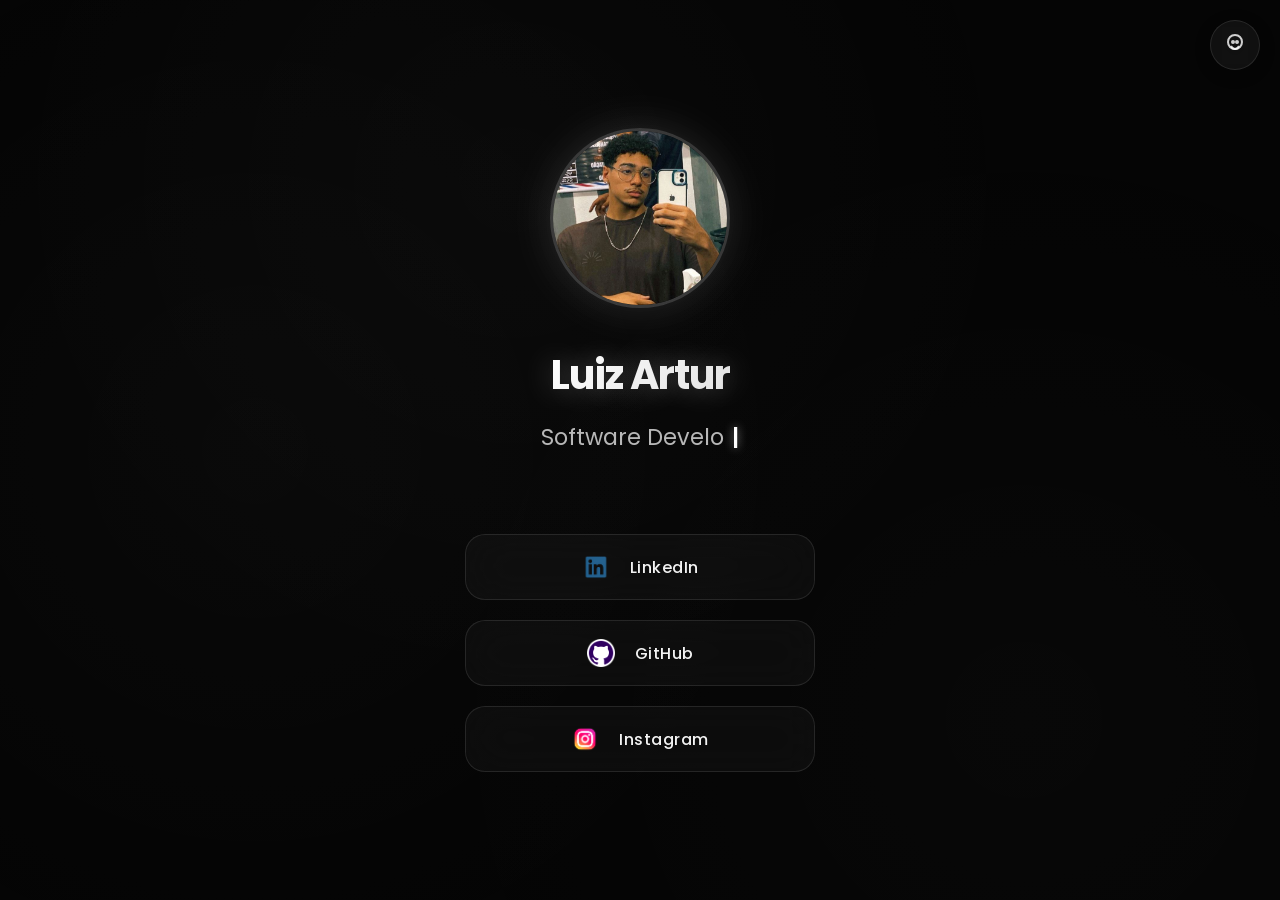
==== index.html @ 088e6364 "feat: adicionar foto de perfil, suporte index.html, vercel.json e otimizacoes de deploy" ====
<!DOCTYPE html>
<html lang="pt-BR">
<head>
    <meta charset="UTF-8">
    <meta name="viewport" content="width=device-width, initial-scale=1.0">
    <meta name="description" content="Portfólio de Luiz Artur - Software Developer">
    <meta name="author" content="Luiz Artur">
    <meta name="theme-color" content="#050505">

    <!-- Open Graph / Meta tags para redes sociais e compartilhamento -->
    <meta property="og:type" content="website">
    <meta property="og:title" content="Luiz Artur | Software Developer">
    <meta property="og:description" content="Portfólio interativo de Luiz Artur - Software Developer. Conheça meus projetos e links de contato.">
    <meta property="og:image" content="img/foto.jpg">

    <!-- Twitter Card -->
    <meta name="twitter:card" content="summary_large_image">
    <meta name="twitter:title" content="Luiz Artur | Software Developer">
    <meta name="twitter:description" content="Portfólio interativo de Luiz Artur - Software Developer.">
    <meta name="twitter:image" content="img/foto.jpg">

    <title>Luiz Artur - Software Developer</title>
    <link rel="icon" type="image/jpeg" href="img/foto.jpg">
    <link rel="stylesheet" href="styles.css">
</head>
<body>
    <header>
        <img id="profile-photo" src="img/foto.jpg" alt="Foto de Luiz Artur">
        <h1>Luiz Artur</h1>
        <h3><span id="texto-digitado"></span><span class="cursor">|</span></h3>
    </header>

    <div class="social-links">
        <a href="https://www.linkedin.com/in/luizartur20/" target="_blank" rel="noopener noreferrer" class="social-button">
            <img src="img/linkedin.png" alt="LinkedIn">
            <span>LinkedIn</span>
        </a>
        
        <a href="https://github.com/luiiz2" target="_blank" rel="noopener noreferrer" class="social-button">
            <img src="img/github.png" alt="GitHub">
            <span>GitHub</span>
        </a>
        
        <a href="https://www.instagram.com/mluiiz_/" target="_blank" rel="noopener noreferrer" class="social-button">
            <img src="img/instagram.png" alt="Instagram">
            <span>Instagram</span>
        </a>
    </div>
    
    <!-- Botão Easter Egg do Pombo -->
    <button id="pigeon-easter-egg" class="pigeon-btn" title="🐦">
        <svg width="24" height="24" viewBox="0 0 24 24" fill="none" stroke="currentColor" stroke-width="2">
            <path d="M12 2C8 2 5 5 5 9c0 4 3 7 7 7s7-3 7-7c0-4-3-7-7-7z"/>
            <circle cx="10" cy="9" r="1"/>
            <circle cx="14" cy="9" r="1"/>
            <path d="M8 13c1 2 3 3 4 3s3-1 4-3"/>
        </svg>
    </button>
    
    <!-- Áudio para a música "Pegue o Pombo" -->
    <audio id="pigeon-music" loop preload="auto">
        <!-- Adicione aqui o arquivo de áudio da música "Pegue o Pombo" -->
        <!-- Exemplo: <source src="audio/pegue-o-pombo.mp3" type="audio/mpeg"> -->
    </audio>
    
    <script src="script.js"></script>
</body>
</html>
---- styles.css ----
/* Importando fontes modernas */
@import url('https://fonts.googleapis.com/css2?family=Poppins:wght@300;400;500;600;700&family=Inter:wght@300;400;500;600&display=swap');

* {
    margin: 0;
    padding: 0;
    box-sizing: border-box;
}

body {
    display: flex;
    flex-direction: column;
    align-items: center;
    justify-content: center;
    min-height: 100vh;
    margin: 0;
    text-align: center;
    font-family: 'Poppins', 'Inter', sans-serif;
    background-color: #050505;
    color: #ffffff;
    position: relative;
    overflow-x: hidden;
    padding: 20px;
    cursor: auto; /* Cursor padrão - cursor customizado será adicionado via JS */
}

body.drawing-mode {
    cursor: crosshair;
}

/* Efeito sutil de partículas animadas no fundo preto */
body::before {
    content: '';
    position: fixed;
    top: 0;
    left: 0;
    width: 100%;
    height: 100%;
    background-image: 
        radial-gradient(circle at 20% 50%, rgba(255, 255, 255, 0.02) 0%, transparent 50%),
        radial-gradient(circle at 80% 80%, rgba(255, 255, 255, 0.015) 0%, transparent 50%),
        radial-gradient(circle at 40% 20%, rgba(255, 255, 255, 0.02) 0%, transparent 50%);
    animation: backgroundMove 20s ease-in-out infinite;
    pointer-events: none;
    z-index: 0;
}

@keyframes backgroundMove {
    0%, 100% { transform: translate(0, 0) scale(1); }
    50% { transform: translate(-20px, -20px) scale(1.1); }
}

header {
    margin-bottom: 50px;
    padding: 0 20px;
    position: relative;
    z-index: 6000;
    animation: fadeInUp 0.8s ease-out;
    transition: transform 0.1s ease-out;
}

@keyframes fadeInUp {
    from {
        opacity: 0;
        transform: translateY(30px);
    }
    to {
        opacity: 1;
        transform: translateY(0);
    }
}

#profile-photo {
    width: 180px;
    height: 180px;
    border-radius: 50%;
    object-fit: cover;
    object-position: center 20%;
    margin-bottom: 30px;
    border: 3px solid rgba(255, 255, 255, 0.2);
    box-shadow: 
        0 0 40px rgba(255, 255, 255, 0.1),
        0 0 80px rgba(255, 255, 255, 0.05),
        inset 0 0 20px rgba(255, 255, 255, 0.05);
    transition: transform 0.3s ease, box-shadow 0.3s ease, border-color 0.3s ease;
    animation: photoFloat 3s ease-in-out infinite;
}

@keyframes photoFloat {
    0%, 100% { transform: translateY(0px); }
    50% { transform: translateY(-10px); }
}

#profile-photo:hover {
    transform: translateY(-5px) scale(1.05);
    border-color: rgba(255, 255, 255, 0.4);
    box-shadow: 
        0 0 60px rgba(255, 255, 255, 0.15),
        0 0 100px rgba(255, 255, 255, 0.08),
        inset 0 0 30px rgba(255, 255, 255, 0.1);
}

h1 {
    font-size: 2.5rem;
    font-weight: 700;
    margin: 0 0 15px;
    letter-spacing: -1px;
    background: linear-gradient(135deg, #ffffff 0%, #e0e0e0 100%);
    -webkit-background-clip: text;
    -webkit-text-fill-color: transparent;
    background-clip: text;
    text-shadow: 0 0 30px rgba(255, 255, 255, 0.3);
}

h3 {
    font-size: 1.4rem;
    font-weight: 400;
    color: #b8b8b8;
    margin: 0 0 30px;
    min-height: 32px;
    display: flex;
    align-items: center;
    justify-content: center;
    gap: 5px;
}

a {
    color: #ffffff;
    text-decoration: none;
}

.social-links {
    display: flex;
    flex-direction: column;
    align-items: center;
    gap: 20px;
    width: 100%;
    max-width: 400px;
    position: relative;
    z-index: 6000;
    animation: fadeInUp 1s ease-out 0.2s both;
}

.social-button {
    display: flex;
    align-items: center;
    justify-content: center;
    background: rgba(255, 255, 255, 0.03);
    backdrop-filter: blur(20px);
    -webkit-backdrop-filter: blur(20px);
    border: 1.5px solid rgba(255, 255, 255, 0.1);
    width: 100%;
    max-width: 350px;
    padding: 18px 28px;
    border-radius: 20px;
    text-decoration: none;
    transition: all 0.4s cubic-bezier(0.4, 0, 0.2, 1);
    position: relative;
    overflow: hidden;
    cursor: pointer;
    z-index: 6001;
}

.social-button::before {
    content: '';
    position: absolute;
    top: 0;
    left: -100%;
    width: 100%;
    height: 100%;
    background: linear-gradient(90deg, transparent, rgba(255, 255, 255, 0.1), transparent);
    transition: left 0.5s;
}

.social-button:hover::before {
    left: 100%;
}

.social-button img {
    width: 28px;
    height: 28px;
    margin-right: 20px;
    object-fit: contain;
    filter: brightness(1.1);
    transition: transform 0.3s ease;
}

.social-button:hover img {
    transform: scale(1.15) rotate(5deg);
}

.social-button span {
    color: rgba(255, 255, 255, 0.95);
    font-size: 16px;
    font-weight: 500;
    letter-spacing: 0.5px;
    position: relative;
    z-index: 1;
}

.social-button:hover {
    background: rgba(255, 255, 255, 0.08);
    border-color: rgba(255, 255, 255, 0.3);
    transform: translateY(-6px) scale(1.02);
    box-shadow: 
        0 15px 35px rgba(0, 0, 0, 0.6),
        0 0 30px rgba(255, 255, 255, 0.1);
}

/* Efeito do cursor piscando melhorado */
.cursor {
    display: inline-block;
    color: #ffffff;
    margin-left: 3px;
    font-weight: 600;
    animation: piscar 1s infinite;
    text-shadow: 0 0 10px rgba(255, 255, 255, 0.5);
}

/* Animação que faz o cursor aparecer e sumir */
@keyframes piscar {
    0%, 50% { opacity: 1; }
    51%, 100% { opacity: 0; }
}

/* Estilos para o cursor personalizado */
#custom-cursor {
    /* Removido mix-blend-mode para eliminar efeito de brilho */
    box-shadow: none !important;
    text-shadow: none !important;
    filter: none !important;
}

/* Estilos para o ripple effect */
.ripple {
    position: absolute;
    border-radius: 50%;
    background: rgba(255, 255, 255, 0.3);
    transform: scale(0);
    animation: ripple-animation 0.6s ease-out;
    pointer-events: none;
}

@keyframes ripple-animation {
    to {
        transform: scale(4);
        opacity: 0;
    }
}

/* Responsividade */
@media (max-width: 480px) {
    body {
        cursor: auto; /* Restaura cursor padrão em mobile */
    }
    
    h1 {
        font-size: 2rem;
    }
    
    h3 {
        font-size: 1.2rem;
    }
    
    #profile-photo {
        width: 150px;
        height: 150px;
    }
    
    .social-button {
        padding: 16px 24px;
        cursor: pointer; /* Restaura cursor padrão em mobile */
    }
    
    header {
        transform: none !important; /* Desabilita parallax em mobile */
    }
    
    #custom-cursor {
        display: none !important; /* Esconde cursor customizado em mobile */
    }
}

/* Desabilita cursor customizado em dispositivos touch */
@media (hover: none) {
    body {
        cursor: auto;
    }
    
    #custom-cursor {
        display: none !important;
    }
    
    .social-button {
        cursor: pointer;
    }
}

/* ============================================
   EASTER EGG: BOTÃO DO POMBO
   ============================================ */
.pigeon-btn {
    position: fixed;
    top: 20px;
    right: 20px;
    width: 50px;
    height: 50px;
    border-radius: 50%;
    background: rgba(255, 255, 255, 0.05);
    backdrop-filter: blur(20px);
    -webkit-backdrop-filter: blur(20px);
    border: 1.5px solid rgba(255, 255, 255, 0.1);
    color: rgba(255, 255, 255, 0.8);
    cursor: pointer;
    display: flex;
    align-items: center;
    justify-content: center;
    transition: all 0.3s ease;
    box-shadow: 0 4px 15px rgba(0, 0, 0, 0.3);
    z-index: 10003;
    padding: 0;
    pointer-events: auto;
}

.pigeon-btn:hover {
    background: rgba(255, 255, 255, 0.1);
    border-color: rgba(255, 255, 255, 0.3);
    transform: translateY(-2px) scale(1.1);
    box-shadow: 0 6px 20px rgba(0, 0, 0, 0.4);
}

.pigeon-btn:active {
    transform: translateY(0) scale(0.95);
}

.pigeon-btn svg {
    width: 24px;
    height: 24px;
}

/* Pombo voando */
#flying-pigeon {
    filter: drop-shadow(0 0 10px rgba(255, 255, 255, 0.4));
    will-change: transform;
    image-rendering: auto;
    user-select: none;
    -webkit-user-drag: none;
}

#flying-pigeon:hover {
    filter: drop-shadow(0 0 15px rgba(255, 255, 255, 0.8));
}

/* Mensagem de vitória */
#victory-message {
    font-family: 'Poppins', 'Inter', sans-serif;
    text-align: center;
    white-space: nowrap;
}

@media (max-width: 480px) {
    .pigeon-btn {
        width: 45px;
        height: 45px;
        top: 15px;
        right: 15px;
    }
    
    .pigeon-btn svg {
        width: 20px;
        height: 20px;
    }
    
    #flying-pigeon {
        width: 50px !important;
        height: 50px !important;
    }
    
    #victory-message {
        font-size: 2rem !important;
    }
}
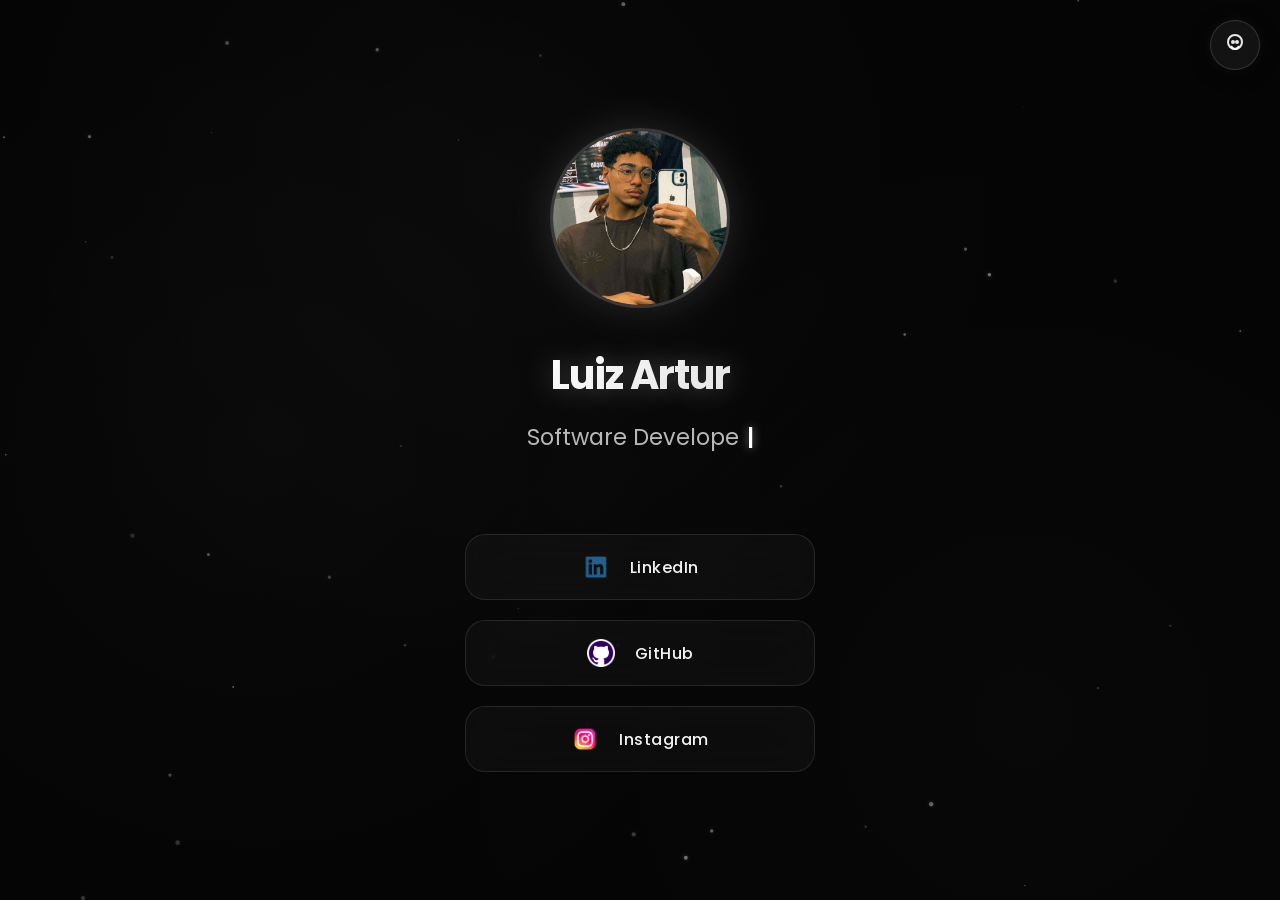
==== commit a0d7f0d4: "feat: corrigir e aprimorar minijogo Pegue o Pombo com motor de audio, HUD e efeitos" ====
--- a/index.html
+++ b/index.html
@@ -48,7 +48,7 @@
     </div>
     
     <!-- Botão Easter Egg do Pombo -->
-    <button id="pigeon-easter-egg" class="pigeon-btn" title="🐦">
+    <button id="pigeon-easter-egg" class="pigeon-btn" title="🐦 Jogar Pegue o Pombo!" aria-label="Mini-game do pombo">
         <svg width="24" height="24" viewBox="0 0 24 24" fill="none" stroke="currentColor" stroke-width="2">
             <path d="M12 2C8 2 5 5 5 9c0 4 3 7 7 7s7-3 7-7c0-4-3-7-7-7z"/>
             <circle cx="10" cy="9" r="1"/>
--- a/styles.css
+++ b/styles.css
@@ -297,7 +297,7 @@
 }
 
 /* ============================================
-   EASTER EGG: BOTÃO DO POMBO
+   EASTER EGG: BOTÃO DO POMBO & MINIJOGO
    ============================================ */
 .pigeon-btn {
     position: fixed;
@@ -306,27 +306,39 @@
     width: 50px;
     height: 50px;
     border-radius: 50%;
-    background: rgba(255, 255, 255, 0.05);
+    background: rgba(255, 255, 255, 0.06);
     backdrop-filter: blur(20px);
     -webkit-backdrop-filter: blur(20px);
-    border: 1.5px solid rgba(255, 255, 255, 0.1);
-    color: rgba(255, 255, 255, 0.8);
+    border: 1.5px solid rgba(255, 255, 255, 0.15);
+    color: rgba(255, 255, 255, 0.9);
     cursor: pointer;
     display: flex;
     align-items: center;
     justify-content: center;
-    transition: all 0.3s ease;
-    box-shadow: 0 4px 15px rgba(0, 0, 0, 0.3);
+    transition: all 0.3s cubic-bezier(0.175, 0.885, 0.32, 1.275);
+    box-shadow: 0 4px 20px rgba(0, 0, 0, 0.4), 0 0 15px rgba(255, 255, 255, 0.05);
     z-index: 10003;
     padding: 0;
     pointer-events: auto;
+    animation: pigeonBtnPulse 3s ease-in-out infinite;
+}
+
+@keyframes pigeonBtnPulse {
+    0%, 100% {
+        box-shadow: 0 4px 20px rgba(0, 0, 0, 0.4), 0 0 10px rgba(255, 255, 255, 0.05);
+        border-color: rgba(255, 255, 255, 0.15);
+    }
+    50% {
+        box-shadow: 0 6px 25px rgba(0, 0, 0, 0.5), 0 0 20px rgba(255, 255, 255, 0.2);
+        border-color: rgba(255, 255, 255, 0.35);
+    }
 }
 
 .pigeon-btn:hover {
-    background: rgba(255, 255, 255, 0.1);
-    border-color: rgba(255, 255, 255, 0.3);
-    transform: translateY(-2px) scale(1.1);
-    box-shadow: 0 6px 20px rgba(0, 0, 0, 0.4);
+    background: rgba(255, 255, 255, 0.15);
+    border-color: rgba(255, 255, 255, 0.4);
+    transform: translateY(-3px) scale(1.12);
+    box-shadow: 0 8px 30px rgba(0, 0, 0, 0.5), 0 0 25px rgba(255, 255, 255, 0.3);
 }
 
 .pigeon-btn:active {
@@ -336,32 +348,162 @@
 .pigeon-btn svg {
     width: 24px;
     height: 24px;
+    transition: transform 0.3s ease;
+}
+
+.pigeon-btn:hover svg {
+    transform: rotate(12deg) scale(1.1);
+}
+
+/* Modo Jogo Ativo */
+body.pigeon-game-active {
+    cursor: crosshair !important;
 }
 
 /* Pombo voando */
 #flying-pigeon {
-    filter: drop-shadow(0 0 10px rgba(255, 255, 255, 0.4));
-    will-change: transform;
-    image-rendering: auto;
+    position: fixed;
+    width: 65px;
+    height: 65px;
+    object-fit: contain;
+    z-index: 10004;
+    cursor: crosshair;
     user-select: none;
     -webkit-user-drag: none;
+    pointer-events: auto;
+    filter: drop-shadow(0 0 12px rgba(255, 255, 255, 0.5));
+    will-change: transform, left, top;
+    transition: filter 0.2s ease;
 }
 
 #flying-pigeon:hover {
-    filter: drop-shadow(0 0 15px rgba(255, 255, 255, 0.8));
-}
-
-/* Mensagem de vitória */
-#victory-message {
+    filter: drop-shadow(0 0 20px rgba(255, 255, 255, 0.9)) scale(1.05);
+}
+
+/* HUD do Minijogo */
+.pigeon-hud {
+    position: fixed;
+    top: 20px;
+    left: 50%;
+    transform: translateX(-50%);
+    display: flex;
+    align-items: center;
+    gap: 16px;
+    padding: 10px 20px;
+    background: rgba(15, 15, 15, 0.75);
+    backdrop-filter: blur(20px);
+    -webkit-backdrop-filter: blur(20px);
+    border: 1px solid rgba(255, 255, 255, 0.15);
+    border-radius: 50px;
+    box-shadow: 0 10px 35px rgba(0, 0, 0, 0.6), 0 0 20px rgba(255, 255, 255, 0.05);
+    z-index: 10005;
     font-family: 'Poppins', 'Inter', sans-serif;
-    text-align: center;
+    color: #ffffff;
+    font-size: 0.95rem;
+    animation: hudSlideDown 0.4s ease-out;
+}
+
+@keyframes hudSlideDown {
+    from {
+        opacity: 0;
+        transform: translate(-50%, -30px);
+    }
+    to {
+        opacity: 1;
+        transform: translate(-50%, 0);
+    }
+}
+
+.hud-item {
+    display: flex;
+    align-items: center;
+    gap: 6px;
     white-space: nowrap;
 }
 
-@media (max-width: 480px) {
+.hud-title {
+    font-weight: 600;
+    color: #ffdf70;
+}
+
+.hud-score b, .hud-record b {
+    color: #00ffcc;
+    font-size: 1.1rem;
+}
+
+.hud-controls {
+    display: flex;
+    align-items: center;
+    gap: 8px;
+    margin-left: 8px;
+}
+
+.hud-btn {
+    background: rgba(255, 255, 255, 0.1);
+    border: 1px solid rgba(255, 255, 255, 0.2);
+    color: #ffffff;
+    padding: 5px 12px;
+    border-radius: 20px;
+    font-size: 0.85rem;
+    font-family: inherit;
+    cursor: pointer;
+    transition: all 0.2s ease;
+}
+
+.hud-btn:hover {
+    background: rgba(255, 255, 255, 0.25);
+    border-color: rgba(255, 255, 255, 0.4);
+    transform: scale(1.05);
+}
+
+.hud-btn-exit {
+    background: rgba(255, 70, 70, 0.2);
+    border-color: rgba(255, 70, 70, 0.4);
+    color: #ff8888;
+}
+
+.hud-btn-exit:hover {
+    background: rgba(255, 70, 70, 0.4);
+    color: #ffffff;
+}
+
+/* Mensagem de Banner */
+.pigeon-banner-message {
+    position: fixed;
+    top: 15%;
+    left: 50%;
+    transform: translate(-50%, -50%);
+    background: rgba(0, 0, 0, 0.85);
+    backdrop-filter: blur(15px);
+    border: 1px solid rgba(255, 255, 255, 0.2);
+    padding: 14px 28px;
+    border-radius: 30px;
+    color: #ffffff;
+    font-size: 1.2rem;
+    font-weight: 600;
+    z-index: 10006;
+    box-shadow: 0 10px 40px rgba(0, 0, 0, 0.8);
+    pointer-events: none;
+    animation: bannerPop 0.4s ease-out;
+    transition: all 0.4s ease;
+    white-space: nowrap;
+}
+
+@keyframes bannerPop {
+    from {
+        opacity: 0;
+        transform: translate(-50%, -20%) scale(0.8);
+    }
+    to {
+        opacity: 1;
+        transform: translate(-50%, -50%) scale(1);
+    }
+}
+
+@media (max-width: 600px) {
     .pigeon-btn {
-        width: 45px;
-        height: 45px;
+        width: 44px;
+        height: 44px;
         top: 15px;
         right: 15px;
     }
@@ -371,12 +513,28 @@
         height: 20px;
     }
     
+    .pigeon-hud {
+        width: 90%;
+        font-size: 0.8rem;
+        padding: 8px 14px;
+        gap: 10px;
+        justify-content: space-between;
+    }
+
+    .hud-title span {
+        display: none;
+    }
+    
     #flying-pigeon {
         width: 50px !important;
         height: 50px !important;
     }
-    
-    #victory-message {
-        font-size: 2rem !important;
+
+    .pigeon-banner-message {
+        font-size: 0.95rem;
+        padding: 10px 20px;
+        width: 90%;
+        text-align: center;
+        white-space: normal;
     }
 }
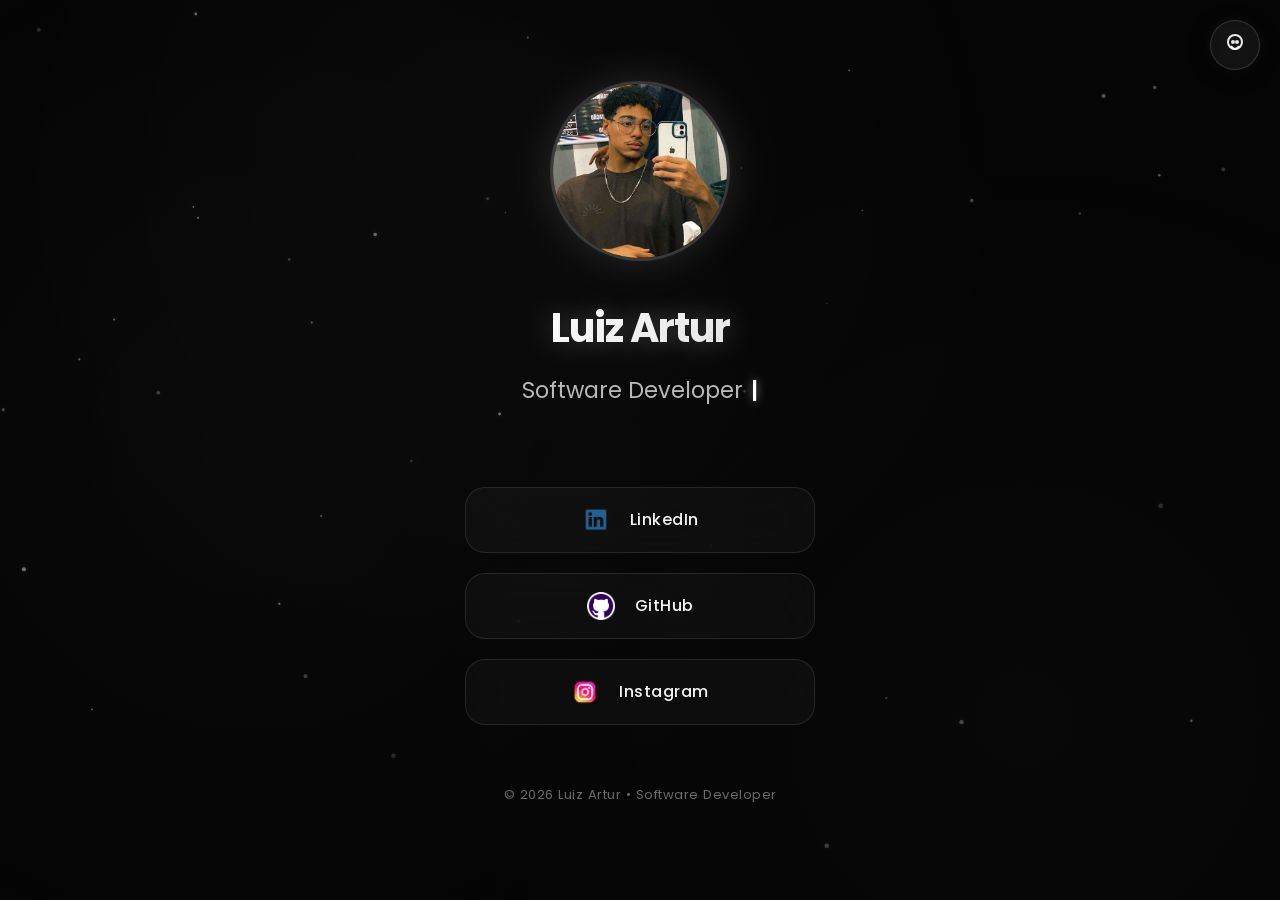
==== commit 1f409a04: "refactor: otimizacoes de SEO, acessibilidade, performance, botao de limpar tela e scrollbar personal" ====
--- a/index.html
+++ b/index.html
@@ -3,9 +3,14 @@
 <head>
     <meta charset="UTF-8">
     <meta name="viewport" content="width=device-width, initial-scale=1.0">
-    <meta name="description" content="Portfólio de Luiz Artur - Software Developer">
+    <meta name="description" content="Portfólio de Luiz Artur - Software Developer. Conheça meus projetos, perfil do GitHub, LinkedIn e redes de contato.">
     <meta name="author" content="Luiz Artur">
     <meta name="theme-color" content="#050505">
+
+    <!-- Preconnect para carregar Google Fonts com máxima performance -->
+    <link rel="preconnect" href="https://fonts.googleapis.com">
+    <link rel="preconnect" href="https://fonts.gstatic.com" crossorigin>
+    <link href="https://fonts.googleapis.com/css2?family=Poppins:wght@300;400;500;600;700&family=Inter:wght@300;400;500;600&display=swap" rel="stylesheet">
 
     <!-- Open Graph / Meta tags para redes sociais e compartilhamento -->
     <meta property="og:type" content="website">
@@ -25,31 +30,40 @@
 </head>
 <body>
     <header>
-        <img id="profile-photo" src="img/foto.jpg" alt="Foto de Luiz Artur">
+        <img id="profile-photo" src="img/foto.jpg" alt="Foto de Luiz Artur" width="180" height="180" loading="eager">
         <h1>Luiz Artur</h1>
-        <h3><span id="texto-digitado"></span><span class="cursor">|</span></h3>
+        <h3><span id="texto-digitado"></span><span class="cursor" aria-hidden="true">|</span></h3>
     </header>
 
-    <div class="social-links">
-        <a href="https://www.linkedin.com/in/luizartur20/" target="_blank" rel="noopener noreferrer" class="social-button">
-            <img src="img/linkedin.png" alt="LinkedIn">
+    <main class="social-links">
+        <a href="https://www.linkedin.com/in/luizartur20/" target="_blank" rel="noopener noreferrer" class="social-button" aria-label="Acessar perfil de Luiz Artur no LinkedIn">
+            <img src="img/linkedin.png" alt="Ícone do LinkedIn" width="28" height="28" loading="lazy">
             <span>LinkedIn</span>
         </a>
         
-        <a href="https://github.com/luiiz2" target="_blank" rel="noopener noreferrer" class="social-button">
-            <img src="img/github.png" alt="GitHub">
+        <a href="https://github.com/luiiz2" target="_blank" rel="noopener noreferrer" class="social-button" aria-label="Acessar repositórios de Luiz Artur no GitHub">
+            <img src="img/github.png" alt="Ícone do GitHub" width="28" height="28" loading="lazy">
             <span>GitHub</span>
         </a>
         
-        <a href="https://www.instagram.com/mluiiz_/" target="_blank" rel="noopener noreferrer" class="social-button">
-            <img src="img/instagram.png" alt="Instagram">
+        <a href="https://www.instagram.com/mluiiz_/" target="_blank" rel="noopener noreferrer" class="social-button" aria-label="Acessar perfil de Luiz Artur no Instagram">
+            <img src="img/instagram.png" alt="Ícone do Instagram" width="28" height="28" loading="lazy">
             <span>Instagram</span>
         </a>
-    </div>
+    </main>
+
+    <footer class="portfolio-footer">
+        <p>© 2026 Luiz Artur • Software Developer</p>
+    </footer>
+
+    <!-- Botão Limpar Desenho (aparece quando o usuário desenha na tela) -->
+    <button id="clear-drawing-btn" class="clear-drawing-btn" title="Limpar riscos da tela" aria-label="Limpar desenhos da tela">
+        🧹 <span>Limpar Tela</span>
+    </button>
     
     <!-- Botão Easter Egg do Pombo -->
-    <button id="pigeon-easter-egg" class="pigeon-btn" title="🐦 Jogar Pegue o Pombo!" aria-label="Mini-game do pombo">
-        <svg width="24" height="24" viewBox="0 0 24 24" fill="none" stroke="currentColor" stroke-width="2">
+    <button id="pigeon-easter-egg" class="pigeon-btn" title="🐦 Jogar Pegue o Pombo!" aria-label="Jogar mini-game Pegue o Pombo">
+        <svg width="24" height="24" viewBox="0 0 24 24" fill="none" stroke="currentColor" stroke-width="2" aria-hidden="true">
             <path d="M12 2C8 2 5 5 5 9c0 4 3 7 7 7s7-3 7-7c0-4-3-7-7-7z"/>
             <circle cx="10" cy="9" r="1"/>
             <circle cx="14" cy="9" r="1"/>
@@ -57,12 +71,6 @@
         </svg>
     </button>
     
-    <!-- Áudio para a música "Pegue o Pombo" -->
-    <audio id="pigeon-music" loop preload="auto">
-        <!-- Adicione aqui o arquivo de áudio da música "Pegue o Pombo" -->
-        <!-- Exemplo: <source src="audio/pegue-o-pombo.mp3" type="audio/mpeg"> -->
-    </audio>
-    
     <script src="script.js"></script>
 </body>
 </html>
--- a/styles.css
+++ b/styles.css
@@ -360,6 +360,21 @@
     cursor: crosshair !important;
 }
 
+body.pigeon-game-active header,
+body.pigeon-game-active .social-links,
+body.pigeon-game-active .portfolio-footer,
+body.pigeon-game-active .clear-drawing-btn {
+    opacity: 0 !important;
+    pointer-events: none !important;
+    transform: scale(0.92) translateY(30px) !important;
+}
+
+header,
+.social-links,
+.portfolio-footer {
+    transition: opacity 0.45s cubic-bezier(0.4, 0, 0.2, 1), transform 0.45s cubic-bezier(0.4, 0, 0.2, 1) !important;
+}
+
 /* Pombo voando */
 #flying-pigeon {
     position: fixed;
@@ -388,18 +403,18 @@
     transform: translateX(-50%);
     display: flex;
     align-items: center;
-    gap: 16px;
-    padding: 10px 20px;
-    background: rgba(15, 15, 15, 0.75);
+    gap: 14px;
+    padding: 10px 22px;
+    background: rgba(15, 15, 15, 0.85);
     backdrop-filter: blur(20px);
     -webkit-backdrop-filter: blur(20px);
-    border: 1px solid rgba(255, 255, 255, 0.15);
+    border: 1px solid rgba(255, 255, 255, 0.18);
     border-radius: 50px;
-    box-shadow: 0 10px 35px rgba(0, 0, 0, 0.6), 0 0 20px rgba(255, 255, 255, 0.05);
+    box-shadow: 0 10px 35px rgba(0, 0, 0, 0.7), 0 0 20px rgba(255, 255, 255, 0.08);
     z-index: 10005;
     font-family: 'Poppins', 'Inter', sans-serif;
     color: #ffffff;
-    font-size: 0.95rem;
+    font-size: 0.92rem;
     animation: hudSlideDown 0.4s ease-out;
 }
 
@@ -426,16 +441,45 @@
     color: #ffdf70;
 }
 
+.hud-lives span {
+    letter-spacing: 2px;
+    font-size: 1.05rem;
+}
+
 .hud-score b, .hud-record b {
     color: #00ffcc;
     font-size: 1.1rem;
 }
 
+/* Barra de Tempo do Pombo */
+.hud-timer-box {
+    display: flex;
+    align-items: center;
+    gap: 6px;
+}
+
+.hud-timer-bar {
+    width: 60px;
+    height: 8px;
+    background: rgba(255, 255, 255, 0.15);
+    border-radius: 10px;
+    overflow: hidden;
+    position: relative;
+}
+
+#hud-timer-progress {
+    width: 100%;
+    height: 100%;
+    background: #00ffcc;
+    border-radius: 10px;
+    transition: width 0.05s linear, background-color 0.3s ease;
+}
+
 .hud-controls {
     display: flex;
     align-items: center;
     gap: 8px;
-    margin-left: 8px;
+    margin-left: 6px;
 }
 
 .hud-btn {
@@ -467,22 +511,45 @@
     color: #ffffff;
 }
 
+/* Alerta de Pombo Prestes a Fugir */
+.pigeon-warning {
+    animation: pigeonPanic 0.25s infinite alternate !important;
+    filter: drop-shadow(0 0 16px rgba(255, 50, 50, 0.9)) !important;
+}
+
+@keyframes pigeonPanic {
+    0% { transform: scale(1.1) rotate(-8deg); }
+    100% { transform: scale(1.25) rotate(8deg); }
+}
+
+/* Efeito de Tremor de Tela (Dano / Fuga) */
+.screen-shake {
+    animation: screenShakeAnim 0.35s cubic-bezier(0.36, 0.07, 0.19, 0.97) both;
+}
+
+@keyframes screenShakeAnim {
+    10%, 90% { transform: translate3d(-3px, 0, 0); }
+    20%, 80% { transform: translate3d(5px, 0, 0); }
+    30%, 50%, 70% { transform: translate3d(-6px, 0, 0); }
+    40%, 60% { transform: translate3d(6px, 0, 0); }
+}
+
 /* Mensagem de Banner */
 .pigeon-banner-message {
     position: fixed;
     top: 15%;
     left: 50%;
     transform: translate(-50%, -50%);
-    background: rgba(0, 0, 0, 0.85);
+    background: rgba(0, 0, 0, 0.88);
     backdrop-filter: blur(15px);
-    border: 1px solid rgba(255, 255, 255, 0.2);
+    border: 1px solid rgba(255, 255, 255, 0.25);
     padding: 14px 28px;
     border-radius: 30px;
     color: #ffffff;
-    font-size: 1.2rem;
+    font-size: 1.15rem;
     font-weight: 600;
     z-index: 10006;
-    box-shadow: 0 10px 40px rgba(0, 0, 0, 0.8);
+    box-shadow: 0 10px 40px rgba(0, 0, 0, 0.85);
     pointer-events: none;
     animation: bannerPop 0.4s ease-out;
     transition: all 0.4s ease;
@@ -498,6 +565,161 @@
         opacity: 1;
         transform: translate(-50%, -50%) scale(1);
     }
+}
+
+/* Modal de Game Over */
+.pigeon-modal-overlay {
+    position: fixed;
+    top: 0;
+    left: 0;
+    width: 100%;
+    height: 100%;
+    background: rgba(0, 0, 0, 0.75);
+    backdrop-filter: blur(10px);
+    -webkit-backdrop-filter: blur(10px);
+    display: flex;
+    align-items: center;
+    justify-content: center;
+    z-index: 10007;
+    animation: fadeIn 0.3s ease-out;
+    padding: 20px;
+}
+
+.pigeon-modal-card {
+    background: linear-gradient(135deg, rgba(25, 25, 30, 0.95), rgba(15, 15, 20, 0.98));
+    border: 1.5px solid rgba(255, 255, 255, 0.18);
+    border-radius: 24px;
+    padding: 35px 30px;
+    max-width: 420px;
+    width: 100%;
+    text-align: center;
+    box-shadow: 0 20px 60px rgba(0, 0, 0, 0.8), 0 0 30px rgba(255, 70, 70, 0.15);
+    animation: cardPop 0.4s cubic-bezier(0.175, 0.885, 0.32, 1.275);
+}
+
+@keyframes cardPop {
+    from {
+        opacity: 0;
+        transform: scale(0.8);
+    }
+    to {
+        opacity: 1;
+        transform: scale(1);
+    }
+}
+
+.gameover-icon {
+    font-size: 3.5rem;
+    margin-bottom: 10px;
+    animation: floatIcon 2s ease-in-out infinite;
+}
+
+@keyframes floatIcon {
+    0%, 100% { transform: translateY(0); }
+    50% { transform: translateY(-8px); }
+}
+
+.pigeon-modal-card h2 {
+    font-size: 2rem;
+    color: #ff5555;
+    margin-bottom: 8px;
+    font-weight: 700;
+    text-shadow: 0 0 20px rgba(255, 85, 85, 0.5);
+}
+
+.gameover-subtitle {
+    color: #b0b0b0;
+    font-size: 0.95rem;
+    margin-bottom: 24px;
+}
+
+.gameover-stats {
+    display: flex;
+    gap: 12px;
+    margin-bottom: 20px;
+}
+
+.stat-box {
+    flex: 1;
+    background: rgba(255, 255, 255, 0.05);
+    border: 1px solid rgba(255, 255, 255, 0.1);
+    border-radius: 14px;
+    padding: 14px 10px;
+    display: flex;
+    flex-direction: column;
+    gap: 4px;
+}
+
+.stat-label {
+    font-size: 0.8rem;
+    color: #999999;
+}
+
+.stat-value {
+    font-size: 1.6rem;
+    font-weight: 700;
+    color: #ffffff;
+}
+
+.stat-value.record {
+    color: #00ffcc;
+}
+
+.new-record-tag {
+    background: linear-gradient(90deg, #ff9900, #ff5500);
+    color: #ffffff;
+    font-weight: 600;
+    font-size: 0.85rem;
+    padding: 6px 14px;
+    border-radius: 20px;
+    margin-bottom: 22px;
+    display: inline-block;
+    box-shadow: 0 4px 15px rgba(255, 100, 0, 0.4);
+    animation: recordPulse 1.5s infinite alternate;
+}
+
+@keyframes recordPulse {
+    from { transform: scale(1); }
+    to { transform: scale(1.05); }
+}
+
+.gameover-actions {
+    display: flex;
+    flex-direction: column;
+    gap: 10px;
+}
+
+.game-action-btn {
+    padding: 12px 20px;
+    border-radius: 14px;
+    font-size: 1rem;
+    font-weight: 600;
+    font-family: inherit;
+    cursor: pointer;
+    transition: all 0.25s ease;
+    border: none;
+}
+
+.btn-primary {
+    background: linear-gradient(135deg, #00d2ff 0%, #0077ff 100%);
+    color: #ffffff;
+    box-shadow: 0 6px 20px rgba(0, 119, 255, 0.4);
+}
+
+.btn-primary:hover {
+    transform: translateY(-2px);
+    box-shadow: 0 8px 25px rgba(0, 119, 255, 0.6);
+}
+
+.btn-secondary {
+    background: rgba(255, 255, 255, 0.08);
+    border: 1px solid rgba(255, 255, 255, 0.15);
+    color: #cccccc;
+}
+
+.btn-secondary:hover {
+    background: rgba(255, 255, 255, 0.15);
+    color: #ffffff;
 }
 
 @media (max-width: 600px) {
@@ -514,15 +736,20 @@
     }
     
     .pigeon-hud {
-        width: 90%;
-        font-size: 0.8rem;
-        padding: 8px 14px;
-        gap: 10px;
+        width: 95%;
+        font-size: 0.78rem;
+        padding: 8px 12px;
+        gap: 8px;
         justify-content: space-between;
+        top: 10px;
     }
 
     .hud-title span {
         display: none;
+    }
+
+    .hud-timer-bar {
+        width: 40px;
     }
     
     #flying-pigeon {
@@ -537,4 +764,101 @@
         text-align: center;
         white-space: normal;
     }
+
+    .pigeon-modal-card {
+        padding: 25px 20px;
+    }
+}
+
+/* ============================================
+   RODAPÉ DO PORTFÓLIO
+   ============================================ */
+.portfolio-footer {
+    margin-top: 45px;
+    padding: 15px 20px;
+    font-size: 0.82rem;
+    color: rgba(255, 255, 255, 0.4);
+    letter-spacing: 0.5px;
+    position: relative;
+    z-index: 6000;
+    animation: fadeInUp 1s ease-out 0.4s both;
+}
+
+/* ============================================
+   BOTÃO LIMPAR DESENHO DA TELA
+   ============================================ */
+.clear-drawing-btn {
+    position: fixed;
+    bottom: 20px;
+    left: 20px;
+    background: rgba(20, 20, 25, 0.8);
+    backdrop-filter: blur(15px);
+    -webkit-backdrop-filter: blur(15px);
+    border: 1px solid rgba(255, 255, 255, 0.15);
+    color: rgba(255, 255, 255, 0.85);
+    padding: 8px 16px;
+    border-radius: 30px;
+    font-family: inherit;
+    font-size: 0.85rem;
+    cursor: pointer;
+    z-index: 5001;
+    display: flex;
+    align-items: center;
+    gap: 6px;
+    opacity: 0;
+    transform: translateY(20px) scale(0.9);
+    pointer-events: none;
+    transition: all 0.3s cubic-bezier(0.175, 0.885, 0.32, 1.275);
+    box-shadow: 0 4px 15px rgba(0, 0, 0, 0.4);
+}
+
+.clear-drawing-btn.visible {
+    opacity: 1;
+    transform: translateY(0) scale(1);
+    pointer-events: auto;
+}
+
+.clear-drawing-btn:hover {
+    background: rgba(255, 255, 255, 0.15);
+    border-color: rgba(255, 255, 255, 0.35);
+    color: #ffffff;
+    transform: translateY(-2px) scale(1.05);
+}
+
+/* ============================================
+   ACESSIBILIDADE E FOCO
+   ============================================ */
+a:focus-visible,
+button:focus-visible {
+    outline: 2px solid #00ffcc;
+    outline-offset: 3px;
+}
+
+/* ============================================
+   BARRA DE ROLAGEM MODERNA
+   ============================================ */
+::-webkit-scrollbar {
+    width: 8px;
+}
+
+::-webkit-scrollbar-track {
+    background: #050505;
+}
+
+::-webkit-scrollbar-thumb {
+    background: rgba(255, 255, 255, 0.15);
+    border-radius: 4px;
+}
+
+::-webkit-scrollbar-thumb:hover {
+    background: rgba(255, 255, 255, 0.3);
+}
+
+/* Suporte a Movimento Reduzido */
+@media (prefers-reduced-motion: reduce) {
+    *, ::before, ::after {
+        animation-duration: 0.01ms !important;
+        animation-iteration-count: 1 !important;
+        transition-duration: 0.01ms !important;
+    }
 }
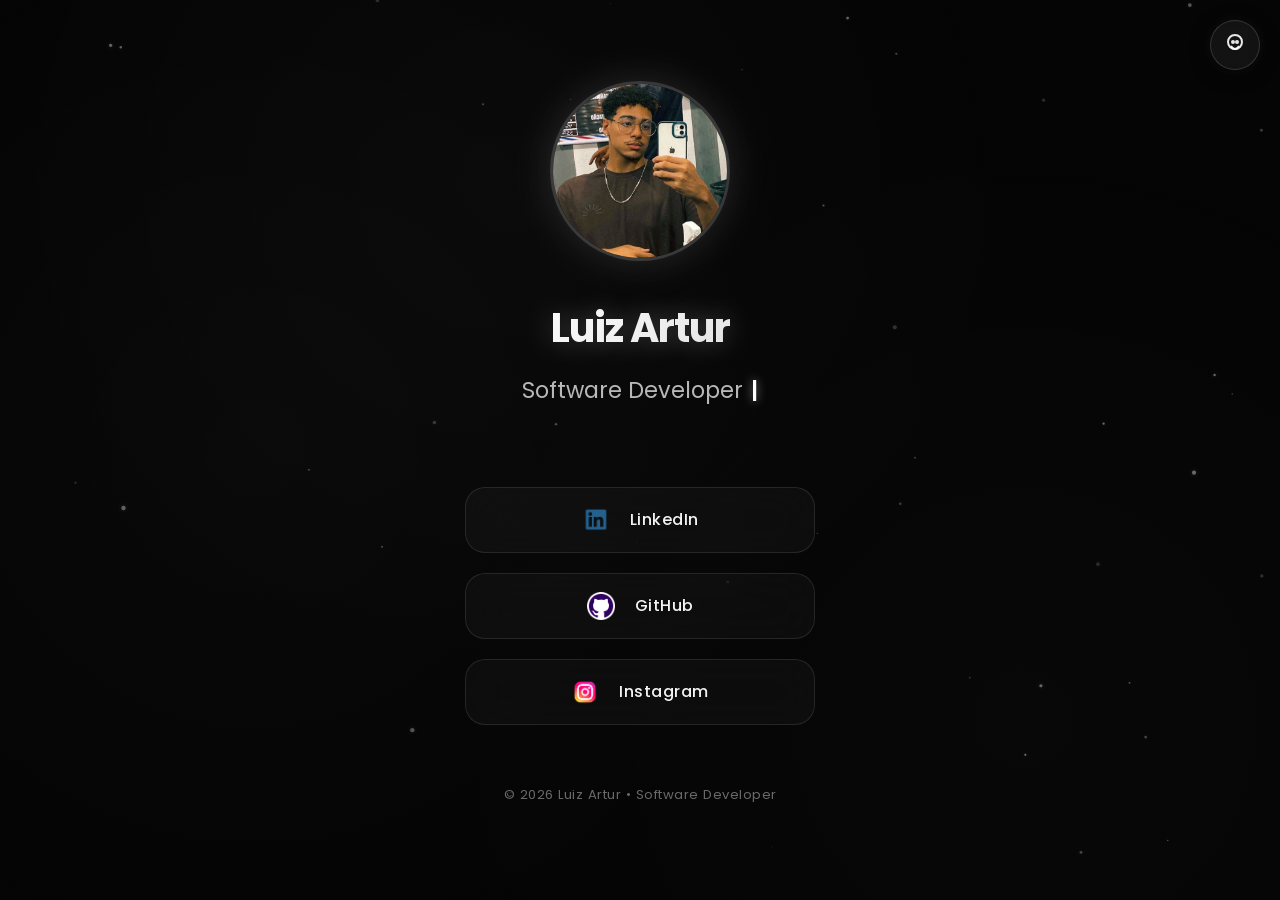
==== commit 640b6f70: "feat: trilha sonora oficial MP3 de Pegue o Pombo e curva de velocidade progressiva estilo jogo do di" ====
--- a/index.html
+++ b/index.html
@@ -71,6 +71,9 @@
         </svg>
     </button>
     
+    <!-- Áudio Oficial Pegue o Pombo MP3 -->
+    <audio id="pegue-pombo-audio" src="pegue-o-pombo.mp3" preload="auto" loop></audio>
+
     <script src="script.js"></script>
 </body>
 </html>
--- a/styles.css
+++ b/styles.css
@@ -223,13 +223,7 @@
     51%, 100% { opacity: 0; }
 }
 
-/* Estilos para o cursor personalizado */
-#custom-cursor {
-    /* Removido mix-blend-mode para eliminar efeito de brilho */
-    box-shadow: none !important;
-    text-shadow: none !important;
-    filter: none !important;
-}
+
 
 /* Estilos para o ripple effect */
 .ripple {
@@ -681,6 +675,186 @@
 @keyframes recordPulse {
     from { transform: scale(1); }
     to { transform: scale(1.05); }
+}
+
+.leaderboard-modal {
+    max-width: 500px !important;
+    max-height: 92vh !important;
+    overflow-y: auto !important;
+    padding: 24px 22px !important;
+}
+
+/* Caixa de Salvar Nome */
+.leaderboard-save-box {
+    background: rgba(255, 255, 255, 0.04);
+    border: 1px solid rgba(255, 255, 255, 0.12);
+    border-radius: 16px;
+    padding: 16px 14px;
+    margin-bottom: 18px;
+    text-align: left;
+}
+
+.save-label {
+    display: block;
+    font-size: 0.84rem;
+    color: #e0e0e0;
+    margin-bottom: 8px;
+    font-weight: 500;
+}
+
+.save-input-group {
+    display: flex;
+    gap: 8px;
+}
+
+#player-name-input {
+    flex: 1;
+    background: rgba(0, 0, 0, 0.5);
+    border: 1.5px solid rgba(255, 255, 255, 0.2);
+    border-radius: 12px;
+    padding: 10px 14px;
+    font-size: 0.95rem;
+    color: #ffffff;
+    font-family: inherit;
+    outline: none;
+    transition: all 0.25s ease;
+}
+
+#player-name-input:focus {
+    border-color: #00ffcc;
+    box-shadow: 0 0 12px rgba(0, 255, 204, 0.35);
+    background: rgba(0, 0, 0, 0.7);
+}
+
+.btn-save {
+    background: linear-gradient(135deg, #00ffcc 0%, #00a884 100%);
+    color: #050505;
+    font-weight: 700;
+    white-space: nowrap;
+    padding: 10px 16px;
+    box-shadow: 0 4px 15px rgba(0, 255, 204, 0.35);
+}
+
+.btn-save:hover {
+    transform: translateY(-2px);
+    box-shadow: 0 6px 20px rgba(0, 255, 204, 0.5);
+}
+
+/* Mensagens de Feedback */
+.ranking-feedback {
+    margin-top: 10px;
+    font-size: 0.84rem;
+    border-radius: 10px;
+    padding: 0;
+    transition: all 0.3s ease;
+    display: none;
+}
+
+.ranking-feedback.feedback-success {
+    display: block;
+    background: rgba(0, 255, 204, 0.12);
+    border: 1px solid rgba(0, 255, 204, 0.3);
+    color: #00ffcc;
+    padding: 8px 12px;
+}
+
+.ranking-feedback.feedback-warning {
+    display: block;
+    background: rgba(255, 187, 0, 0.12);
+    border: 1px solid rgba(255, 187, 0, 0.3);
+    color: #ffbb00;
+    padding: 8px 12px;
+}
+
+/* Seção da Tabela de Classificação */
+.leaderboard-section {
+    margin-bottom: 20px;
+    text-align: left;
+}
+
+.leaderboard-title {
+    font-size: 0.95rem;
+    font-weight: 700;
+    color: #ffffff;
+    margin-bottom: 10px;
+    letter-spacing: 0.5px;
+    text-align: center;
+}
+
+.leaderboard-table-container {
+    max-height: 180px;
+    overflow-y: auto;
+    background: rgba(0, 0, 0, 0.35);
+    border: 1px solid rgba(255, 255, 255, 0.08);
+    border-radius: 12px;
+    padding: 6px;
+}
+
+.leaderboard-table {
+    width: 100%;
+    border-collapse: collapse;
+    font-size: 0.82rem;
+}
+
+.leaderboard-table th {
+    padding: 8px 6px;
+    color: #888888;
+    font-weight: 600;
+    border-bottom: 1px solid rgba(255, 255, 255, 0.1);
+    text-align: left;
+}
+
+.leaderboard-table td {
+    padding: 8px 6px;
+    border-bottom: 1px solid rgba(255, 255, 255, 0.04);
+}
+
+.col-rank {
+    width: 16%;
+    font-weight: 700;
+    color: #ffcc00;
+}
+
+.col-name {
+    width: 44%;
+    color: #ffffff;
+    word-break: break-word;
+}
+
+.col-score {
+    width: 20%;
+    text-align: center;
+}
+
+.score-badge {
+    background: rgba(255, 255, 255, 0.1);
+    color: #00ffcc;
+    padding: 2px 8px;
+    border-radius: 10px;
+    font-weight: 700;
+}
+
+.col-date {
+    width: 20%;
+    font-size: 0.72rem;
+    color: #777777;
+    text-align: right;
+}
+
+.leaderboard-row.current-player-row {
+    background: rgba(0, 255, 204, 0.15) !important;
+    border-radius: 6px;
+}
+
+.leaderboard-row.current-player-row .col-name {
+    color: #00ffcc;
+}
+
+.leaderboard-empty {
+    padding: 20px 10px;
+    text-align: center;
+    color: #888888;
+    font-size: 0.85rem;
 }
 
 .gameover-actions {
